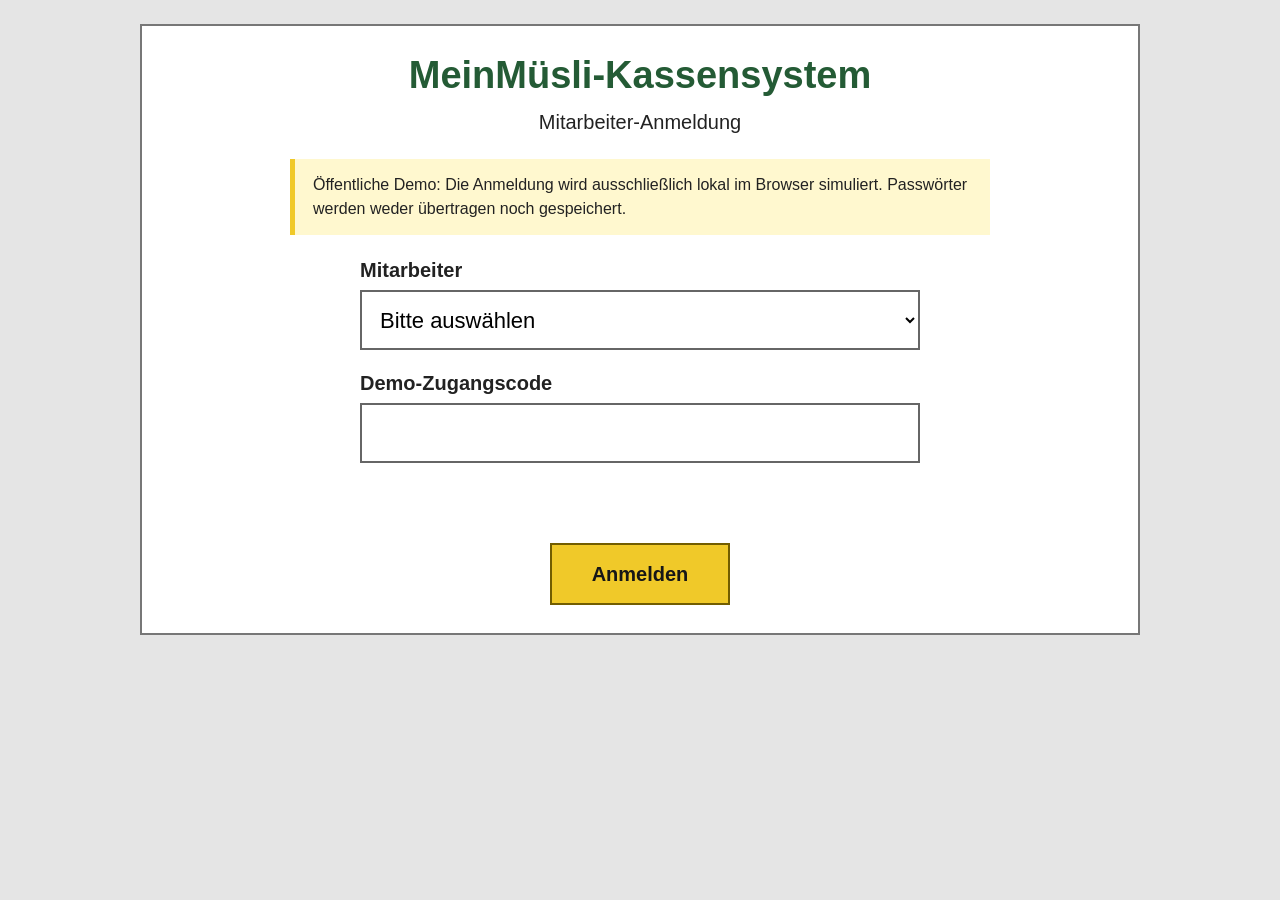
==== basis.html @ 7c129cf6 "feat: Zahlungsabwicklung mit Karte/Bar, Kassenbon und Verkaufsverlauf - neue Seite verlauf.html mit " ====
<!DOCTYPE html>
<html lang="de">
<head>
  <meta charset="UTF-8">
  <meta name="viewport" content="width=device-width, initial-scale=1.0">
  <title>Basis wählen – MeinMüsli</title>
  <link rel="stylesheet" href="stylischermuesli.css">
</head>
<body class="mit-bon" data-seite="basis">
  <main>
    <h1>Basis wählen</h1>
    <p id="mitarbeiterAnzeige" class="mitarbeiter-zeile"></p>

    <!-- Jede große Karte speichert Name und Preis in data-Attributen. -->
    <section class="basis-raster" aria-label="Basissorten">
      <button class="basis-karte" type="button" data-name="Tropic" data-preis="3.50">
        <img src="bilder/tropic.svg" alt="Platzhalterbild für Tropic-Müsli">
        <span class="basis-name">Tropic</span>
        <span class="basis-preis">3,50 €</span>
      </button>

      <button class="basis-karte" type="button" data-name="Bircher" data-preis="3.80">
        <img src="bilder/bircher.svg" alt="Platzhalterbild für Bircher-Müsli">
        <span class="basis-name">Bircher</span>
        <span class="basis-preis">3,80 €</span>
      </button>

      <button class="basis-karte" type="button" data-name="Chocolate" data-preis="4.00">
        <img src="bilder/chocolate.svg" alt="Platzhalterbild für Chocolate-Müsli">
        <span class="basis-name">Chocolate</span>
        <span class="basis-preis">4,00 €</span>
      </button>
    </section>

    <div class="buttonleiste">
      <!-- Zurück führt bewusst zur Mitarbeiter-Anmeldung. -->
      <button class="button-grau" type="button" data-ziel="login.html">Zurück</button>
      <button type="button" data-ziel="verlauf.html">Verkaufsverlauf</button>
    </div>

    <!-- Diese Aktionen stehen während der gesamten Bestellung bereit. -->
    <div class="sitzungsleiste">
      <button class="button-grau bestellung-abbrechen" type="button">Bestellung abbrechen</button>
      <button class="button-grau mitarbeiter-abmelden" type="button">Abmelden</button>
    </div>
  </main>

  <!-- Der Bon wird durch JavaScript gefüllt. -->
  <aside id="bon" class="bon" aria-live="polite"></aside>
  <script src="muesli.js"></script>
</body>
</html>
---- stylischermuesli.css ----
/* Diese Datei gestaltet alle Seiten des Kassensystems. */

/* box-sizing macht Breiten und Abstände leichter berechenbar. */
* {
  box-sizing: border-box;
}

/* Grundeinstellungen für jede Seite. */
body {
  margin: 0;
  padding: 24px;
  background-color: #e5e5e5;
  color: #222222;
  font-family: Arial, Helvetica, sans-serif;
  font-size: 20px;
}

/* Der Hauptbereich steht mittig auf der Seite. */
main {
  width: 100%;
  max-width: 1000px;
  margin: 0 auto;
  padding: 28px;
  background-color: #ffffff;
  border: 2px solid #777777;
}

/* Auf Seiten mit Bon bleibt rechts Platz frei. */
body.mit-bon main {
  max-width: 920px;
  margin-left: auto;
  margin-right: 350px;
}

h1,
h2,
h3 {
  color: #245b35;
}

h1 {
  margin: 0 0 10px;
  text-align: center;
  font-size: 38px;
}

h2 {
  margin: 25px 0 16px;
  text-align: center;
}

p {
  line-height: 1.5;
}

/* Die Mitarbeiteranzeige steht direkt unter der Überschrift. */
.mitarbeiter-zeile,
.seitenhinweis {
  margin: 0 0 22px;
  text-align: center;
}

/* Kennzeichnet die öffentliche Demo und erklärt die lokale Anmeldung. */
.demo-hinweis {
  max-width: 700px;
  margin: 0 auto 24px;
  padding: 14px 18px;
  border-left: 5px solid #f0c929;
  background-color: #fff8cf;
  font-size: 16px;
}

/* Das Login-Formular bleibt schmal und übersichtlich. */
.login-bereich {
  max-width: 560px;
  margin: 0 auto;
}

.formulargruppe {
  margin-bottom: 22px;
}

.formulargruppe label {
  display: block;
  margin-bottom: 8px;
  font-weight: bold;
}

select,
input[type="password"],
input[type="text"] {
  width: 100%;
  min-height: 60px;
  padding: 10px 14px;
  border: 2px solid #666666;
  background-color: #ffffff;
  font-size: 22px;
}

/* Fehlermeldungen sind deutlich sichtbar. */
.fehlermeldung {
  min-height: 30px;
  margin: 14px 0;
  color: #a00000;
  font-weight: bold;
  text-align: center;
}

/* Große Schaltflächen eignen sich für einen Touchscreen. */
button,
.schaltflaeche {
  min-height: 62px;
  padding: 12px 24px;
  border: 2px solid #174326;
  background-color: #28613a;
  color: #ffffff;
  font: inherit;
  font-weight: bold;
  cursor: pointer;
}

button:hover,
button:focus-visible,
.schaltflaeche:hover,
.schaltflaeche:focus-visible {
  background-color: #174326;
  outline: 3px solid #f0c929;
  outline-offset: 2px;
}

/* Gelb kennzeichnet wichtige nächste Schritte. */
.button-gelb {
  border-color: #725d00;
  background-color: #f0c929;
  color: #171717;
}

.button-gelb:hover,
.button-gelb:focus-visible {
  background-color: #d6b21f;
}

/* Grau wird für Zurück- und Lösch-Schaltflächen verwendet. */
.button-grau {
  border-color: #444444;
  background-color: #666666;
}

.button-grau:hover,
.button-grau:focus-visible {
  background-color: #444444;
}

/* Die Navigationsknöpfe stehen ordentlich nebeneinander. */
.buttonleiste {
  display: flex;
  flex-wrap: wrap;
  justify-content: center;
  gap: 14px;
  margin-top: 28px;
}

.buttonleiste button {
  min-width: 180px;
}

/* Abbrechen und Abmelden stehen optisch getrennt von der Navigation. */
.sitzungsleiste {
  display: flex;
  flex-wrap: wrap;
  justify-content: center;
  gap: 12px;
  margin-top: 35px;
  padding-top: 20px;
  border-top: 2px solid #cccccc;
}

.sitzungsleiste button {
  min-width: 190px;
}

/* Die drei Basissorten werden als große Karten angezeigt. */
.basis-raster {
  display: grid;
  grid-template-columns: repeat(3, minmax(180px, 1fr));
  gap: 18px;
}

.basis-karte {
  min-height: 270px;
  padding: 12px;
  border: 4px solid #777777;
  background-color: #ffffff;
  color: #222222;
  text-align: center;
}

.basis-karte:hover,
.basis-karte:focus-visible,
.basis-karte.ausgewaehlt {
  border-color: #245b35;
  background-color: #fff4ae;
  outline: none;
}

.basis-karte img {
  display: block;
  width: 100%;
  height: 170px;
  margin-bottom: 10px;
  border: 1px solid #777777;
  object-fit: cover;
}

.basis-name,
.basis-preis {
  display: block;
}

.basis-name {
  margin-bottom: 6px;
  font-size: 25px;
}

/* Jede Checkbox besitzt eine große anklickbare Fläche. */
.zutaten-raster {
  display: grid;
  grid-template-columns: repeat(2, minmax(260px, 1fr));
  gap: 16px;
}

.auswahlkarte {
  display: flex;
  align-items: center;
  min-height: 110px;
  padding: 18px;
  border: 4px solid #777777;
  background-color: #ffffff;
  cursor: pointer;
}

.auswahlkarte:hover,
.auswahlkarte:focus-within {
  border-color: #245b35;
}

/* JavaScript setzt diese Klasse bei ausgewählten Zutaten. */
.auswahlkarte.ausgewaehlt {
  border-color: #245b35;
  background-color: #fff4ae;
}

.auswahlkarte input {
  width: 32px;
  height: 32px;
  margin: 0 16px 0 0;
  accent-color: #245b35;
}

.zutaten-text {
  display: flex;
  flex: 1;
  flex-wrap: wrap;
  justify-content: space-between;
  gap: 8px 18px;
  font-weight: bold;
}

/* Der laufende Bon steht auf großen Bildschirmen rechts unten. */
.bon {
  position: fixed;
  right: 20px;
  bottom: 20px;
  width: 310px;
  max-height: calc(100vh - 40px);
  overflow-y: auto;
  padding: 18px;
  border: 3px solid #245b35;
  background-color: #fff4ae;
  font-size: 16px;
}

.bon h2 {
  margin: 0 0 12px;
  font-size: 24px;
}

.bon h3 {
  margin: 15px 0 6px;
  font-size: 18px;
}

.bon p,
.bon ul,
.bon ol {
  margin: 5px 0;
  line-height: 1.35;
}

.bon ul,
.bon ol {
  padding-left: 23px;
}

.bon-preis {
  padding-top: 9px;
  border-top: 2px solid #245b35;
  font-size: 19px;
  font-weight: bold;
}

/* Die Kasse zeigt jedes Müsli in einem eigenen Kasten. */
.kassenliste {
  display: grid;
  gap: 18px;
  margin-top: 22px;
}

.kassen-position {
  padding: 18px;
  border: 2px solid #777777;
  background-color: #f4f4f4;
}

.kassen-position h2 {
  margin: 0 0 10px;
  text-align: left;
}

.kassen-position p,
.kassen-position ul {
  margin: 7px 0;
}

.gesamtpreis {
  margin-top: 28px;
  padding: 18px;
  border: 3px solid #245b35;
  background-color: #fff4ae;
  font-size: 28px;
  font-weight: bold;
  text-align: center;
}

/* Der Zahlungsbereich bleibt bewusst einfach und deutlich. */
.zahlungsbereich,
.bon-frage {
  margin-top: 26px;
  padding: 20px;
  border: 3px solid #245b35;
  background-color: #f4f4f4;
}

.zahlungsbereich h2,
.bon-frage h2 {
  margin-top: 0;
}

/* Die gewählte Zahlungsart wird gelb markiert. */
.zahlungsart-ausgewaehlt {
  border-color: #725d00;
  background-color: #f0c929;
  color: #171717;
}

.bar-bereich {
  max-width: 520px;
  margin: 24px auto 0;
}

.karten-bereich {
  margin-top: 22px;
  text-align: center;
}

.karten-status {
  min-height: 30px;
  font-weight: bold;
}

.status-erfolgreich {
  color: #245b35;
}

.status-fehler {
  color: #a00000;
}

/* Schnelle Bargeldbeträge sind etwas kleiner als die Hauptbuttons. */
.schnellgeld {
  display: grid;
  grid-template-columns: repeat(5, 1fr);
  gap: 8px;
  margin-top: 12px;
}

.schnellgeld button {
  min-height: 52px;
  padding: 8px;
}

.bar-bereich label {
  display: block;
  margin-bottom: 8px;
  font-weight: bold;
}

.rueckgeld-ausgabe,
.bon-status {
  min-height: 32px;
  margin: 16px 0 0;
  color: #245b35;
  font-size: 22px;
  font-weight: bold;
  text-align: center;
}

/* Jede Warenkorbposition erhält kleine Bearbeitungsbuttons. */
.positions-aktionen {
  display: flex;
  flex-wrap: wrap;
  gap: 10px;
  margin-top: 15px;
}

.positions-aktionen button {
  min-height: 50px;
  padding: 8px 16px;
}

/* Die Tageszahlen sind wie einfache Kassenfelder aufgebaut. */
.tagesuebersicht {
  padding: 18px;
  border: 3px solid #245b35;
  background-color: #fff4ae;
}

.tagesuebersicht h2 {
  margin-top: 0;
}

.kennzahlen-raster {
  display: grid;
  grid-template-columns: repeat(4, 1fr);
  gap: 12px;
}

.kennzahlen-raster p {
  margin: 0;
  padding: 12px;
  border: 2px solid #777777;
  background-color: #ffffff;
  text-align: center;
}

.kennzahlen-raster strong,
.kennzahlen-raster span {
  display: block;
}

.kennzahlen-raster strong {
  margin-bottom: 5px;
  font-size: 25px;
}

.verkaufs-liste {
  display: grid;
  gap: 16px;
  margin-top: 24px;
}

.verkauf {
  padding: 16px;
  border: 2px solid #777777;
  background-color: #f4f4f4;
}

.verkauf h2 {
  margin: 0 0 8px;
  text-align: left;
}

button:disabled,
input:disabled {
  border-color: #777777;
  background-color: #cccccc;
  color: #555555;
  cursor: not-allowed;
}

/* Auf mittleren Bildschirmen wandert der Bon unter den Inhalt. */
@media (max-width: 1200px) {
  body.mit-bon main {
    margin: 0 auto;
  }

  .bon {
    position: static;
    width: 100%;
    max-width: 920px;
    max-height: none;
    margin: 22px auto 0;
  }
}

/* Auf kleinen Bildschirmen stehen alle Flächen untereinander. */
@media (max-width: 720px) {
  body {
    padding: 10px;
    font-size: 18px;
  }

  main {
    padding: 18px;
  }

  h1 {
    font-size: 30px;
  }

  .basis-raster,
  .zutaten-raster {
    grid-template-columns: 1fr;
  }

  .basis-karte {
    min-height: 230px;
  }

  .basis-karte img {
    height: 135px;
  }

  .buttonleiste {
    flex-direction: column;
  }

  .buttonleiste button {
    width: 100%;
  }

  .sitzungsleiste,
  .schnellgeld,
  .kennzahlen-raster {
    grid-template-columns: 1fr;
  }

  .sitzungsleiste {
    flex-direction: column;
  }

  .sitzungsleiste button {
    width: 100%;
  }

  .schnellgeld {
    display: grid;
  }
}
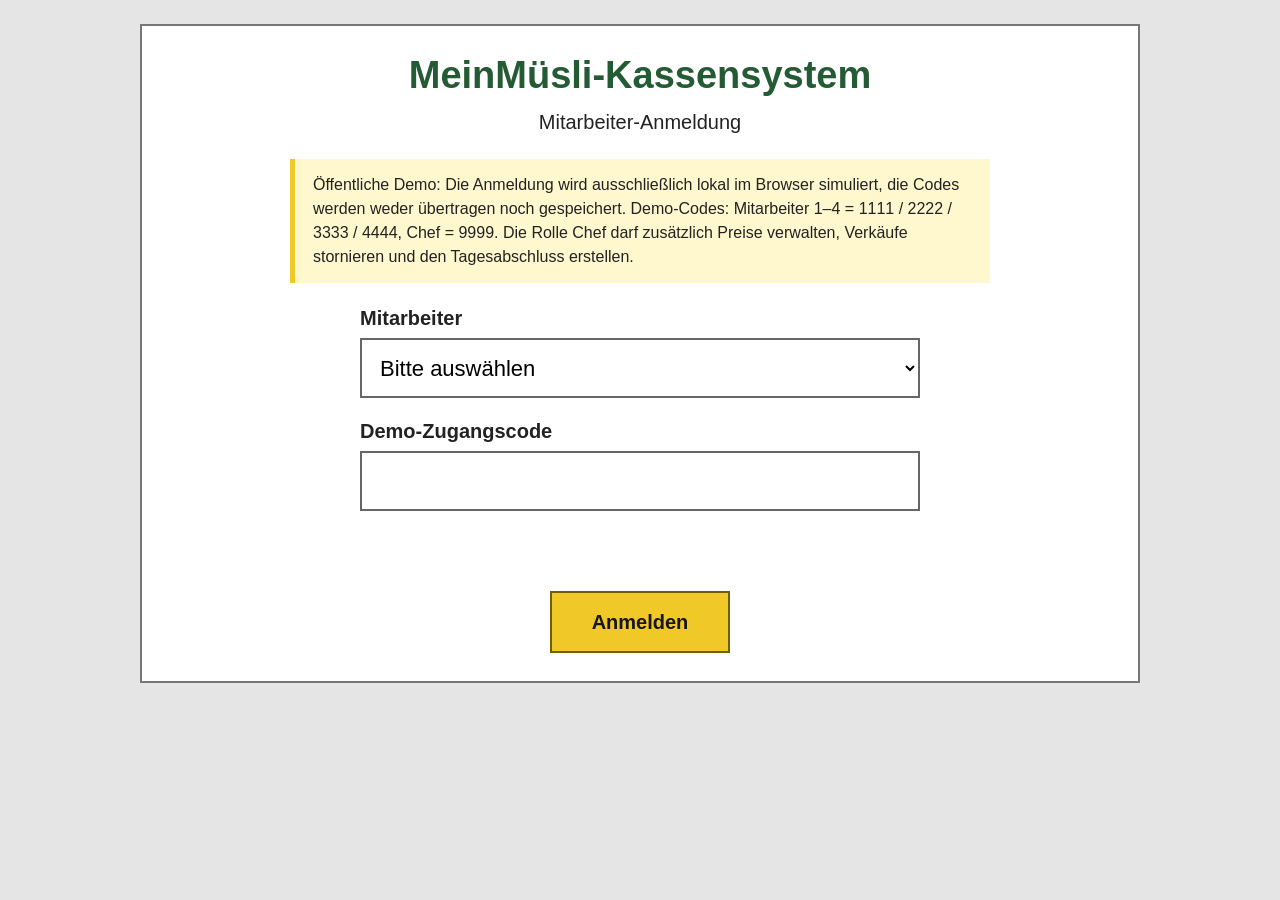
==== commit 2fdcb070: "feat: Kopfleiste, Rollen, Bestand, Mengen, Storno, Filter und Z-Bericht Layout - Kopfleiste auf alle" ====
--- a/basis.html
+++ b/basis.html
@@ -8,45 +8,29 @@
 </head>
 <body class="mit-bon" data-seite="basis">
   <main>
+    <!-- Kopfleiste: Mitarbeiter links, Verkaufsverlauf und Abmelden oben rechts. -->
+    <header class="kopfleiste">
+      <p id="mitarbeiterAnzeige" class="mitarbeiter-zeile"></p>
+      <div class="kopf-aktionen">
+        <button class="button-grau verkaufsverlauf-link" type="button" data-ziel="verlauf.html">Verkaufsverlauf</button>
+        <button class="button-grau mitarbeiter-abmelden" type="button">Abmelden</button>
+      </div>
+    </header>
     <h1>Basis wählen</h1>
-    <p id="mitarbeiterAnzeige" class="mitarbeiter-zeile"></p>
 
-    <!-- Jede große Karte speichert Name und Preis in data-Attributen. -->
-    <section class="basis-raster" aria-label="Basissorten">
-      <button class="basis-karte" type="button" data-name="Tropic" data-preis="3.50">
-        <img src="bilder/tropic.svg" alt="Platzhalterbild für Tropic-Müsli">
-        <span class="basis-name">Tropic</span>
-        <span class="basis-preis">3,50 €</span>
-      </button>
+        <!-- Die Karten werden aus den Produktdaten erzeugt. -->
+    <section id="basisRaster" class="basis-raster" aria-label="Basissorten"></section>
 
-      <button class="basis-karte" type="button" data-name="Bircher" data-preis="3.80">
-        <img src="bilder/bircher.svg" alt="Platzhalterbild für Bircher-Müsli">
-        <span class="basis-name">Bircher</span>
-        <span class="basis-preis">3,80 €</span>
-      </button>
-
-      <button class="basis-karte" type="button" data-name="Chocolate" data-preis="4.00">
-        <img src="bilder/chocolate.svg" alt="Platzhalterbild für Chocolate-Müsli">
-        <span class="basis-name">Chocolate</span>
-        <span class="basis-preis">4,00 €</span>
-      </button>
-    </section>
-
-    <div class="buttonleiste">
-      <!-- Zurück führt bewusst zur Mitarbeiter-Anmeldung. -->
-      <button class="button-grau" type="button" data-ziel="login.html">Zurück</button>
-      <button type="button" data-ziel="verlauf.html">Verkaufsverlauf</button>
-    </div>
-
-    <!-- Diese Aktionen stehen während der gesamten Bestellung bereit. -->
-    <div class="sitzungsleiste">
-      <button class="button-grau bestellung-abbrechen" type="button">Bestellung abbrechen</button>
-      <button class="button-grau mitarbeiter-abmelden" type="button">Abmelden</button>
-    </div>
+    <!-- Abbrechen steht getrennt von der Navigation unten rechts. -->
+    <nav class="abbrechen-leiste" aria-label="Bestellung">
+      <button class="button-abbrechen bestellung-abbrechen" type="button">Bestellung abbrechen</button>
+    </nav>
   </main>
 
   <!-- Der Bon wird durch JavaScript gefüllt. -->
   <aside id="bon" class="bon" aria-live="polite"></aside>
+  <!-- Die Produktdaten stehen in einer eigenen Datei. -->
+  <script src="produkte.js"></script>
   <script src="muesli.js"></script>
 </body>
 </html>
--- a/stylischermuesli.css
+++ b/stylischermuesli.css
@@ -25,8 +25,9 @@
   border: 2px solid #777777;
 }
 
-/* Auf Seiten mit Bon bleibt rechts Platz frei. */
+/* Der Bon steht rechts neben dem Inhalt. main nimmt den Platz links davon ein. */
 body.mit-bon main {
+  width: auto;
   max-width: 920px;
   margin-left: auto;
   margin-right: 350px;
@@ -53,11 +54,41 @@
   line-height: 1.5;
 }
 
-/* Die Mitarbeiteranzeige steht direkt unter der Überschrift. */
+/* Die Mitarbeiteranzeige steht jetzt in der Kopfleiste. */
 .mitarbeiter-zeile,
 .seitenhinweis {
   margin: 0 0 22px;
   text-align: center;
+}
+
+/* Die Kopfleiste trägt Mitarbeiter links und die Sitzungsaktionen rechts. */
+.kopfleiste {
+  display: flex;
+  flex-wrap: wrap;
+  align-items: center;
+  justify-content: space-between;
+  gap: 12px;
+  margin-bottom: 20px;
+  padding-bottom: 16px;
+  border-bottom: 2px solid #cccccc;
+}
+
+.kopfleiste .mitarbeiter-zeile {
+  margin: 0;
+  text-align: left;
+}
+
+.kopf-aktionen {
+  display: flex;
+  flex-wrap: wrap;
+  gap: 10px;
+  margin-left: auto;
+}
+
+.kopf-aktionen button {
+  min-width: 0;
+  min-height: 52px;
+  padding: 10px 18px;
 }
 
 /* Kennzeichnet die öffentliche Demo und erklärt die lokale Anmeldung. */
@@ -164,19 +195,23 @@
   min-width: 180px;
 }
 
-/* Abbrechen und Abmelden stehen optisch getrennt von der Navigation. */
-.sitzungsleiste {
+/* Abbrechen steht als eigene, klar abgesetzte Aktion unten rechts. */
+.abbrechen-leiste {
   display: flex;
-  flex-wrap: wrap;
-  justify-content: center;
-  gap: 12px;
-  margin-top: 35px;
-  padding-top: 20px;
-  border-top: 2px solid #cccccc;
-}
-
-.sitzungsleiste button {
-  min-width: 190px;
+  justify-content: flex-end;
+  margin-top: 30px;
+}
+
+.button-abbrechen {
+  border-color: #8a1414;
+  background-color: #ffffff;
+  color: #8a1414;
+}
+
+.button-abbrechen:hover,
+.button-abbrechen:focus-visible {
+  background-color: #8a1414;
+  color: #ffffff;
 }
 
 /* Die drei Basissorten werden als große Karten angezeigt. */
@@ -441,7 +476,7 @@
 
 .kennzahlen-raster {
   display: grid;
-  grid-template-columns: repeat(4, 1fr);
+  grid-template-columns: repeat(5, 1fr);
   gap: 12px;
 }
 
@@ -478,6 +513,131 @@
 .verkauf h2 {
   margin: 0 0 8px;
   text-align: left;
+}
+
+/* Hinweise für knappen oder fehlenden Bestand. */
+.bestand-hinweis {
+  display: block;
+  margin-top: 8px;
+  color: #a00000;
+  font-weight: bold;
+  font-size: 16px;
+}
+
+.kassen-position .zeilenpreis {
+  margin-top: 4px;
+  color: #245b35;
+  font-weight: bold;
+}
+
+.rueckgeld-vorschlag {
+  min-height: 26px;
+  margin: 8px 0 0;
+  color: #444444;
+  text-align: center;
+}
+
+/* Der Filterbereich der Verlaufsseite. */
+.filterbereich {
+  margin-top: 26px;
+  padding: 20px;
+  border: 3px solid #777777;
+  background-color: #f4f4f4;
+}
+
+.filterbereich h2 {
+  margin-top: 0;
+}
+
+.filter-raster {
+  display: grid;
+  grid-template-columns: repeat(3, 1fr);
+  gap: 16px;
+}
+
+.filter-raster .formulargruppe {
+  margin-bottom: 0;
+}
+
+.filter-ergebnis {
+  margin: 22px 0 0;
+  font-weight: bold;
+  text-align: center;
+}
+
+/* Stornierte Verkäufe werden klar gekennzeichnet. */
+.verkauf-storniert {
+  border-color: #8a1414;
+  background-color: #f7e9e9;
+}
+
+.verkauf-storniert h2,
+.verkauf-storniert .bon-preis {
+  color: #8a1414;
+  text-decoration: line-through;
+}
+
+.storno-hinweis {
+  color: #8a1414;
+  font-weight: bold;
+}
+
+.verkauf-stornieren {
+  margin-top: 10px;
+}
+
+/* Die Verwaltung zeigt Preise und Bestand als einfache Tabelle. */
+.verwaltungsbereich {
+  margin-top: 26px;
+  padding: 20px;
+  border: 3px solid #245b35;
+  background-color: #f4f4f4;
+}
+
+.verwaltungsbereich h2 {
+  margin-top: 0;
+}
+
+.verwaltungs-tabelle {
+  width: 100%;
+  border-collapse: collapse;
+  background-color: #ffffff;
+}
+
+.verwaltungs-tabelle th,
+.verwaltungs-tabelle td {
+  padding: 10px 12px;
+  border: 2px solid #777777;
+  text-align: left;
+}
+
+.verwaltungs-tabelle th {
+  background-color: #245b35;
+  color: #ffffff;
+}
+
+.verwaltung-eingabe {
+  width: 100%;
+  min-height: 52px;
+  padding: 8px 12px;
+  border: 2px solid #666666;
+  font-size: 20px;
+}
+
+.meldung-erfolg,
+.meldung-fehler {
+  min-height: 30px;
+  margin: 16px 0;
+  font-weight: bold;
+  text-align: center;
+}
+
+.meldung-erfolg {
+  color: #245b35;
+}
+
+.meldung-fehler {
+  color: #a00000;
 }
 
 button:disabled,
@@ -488,8 +648,8 @@
   cursor: not-allowed;
 }
 
-/* Auf mittleren Bildschirmen wandert der Bon unter den Inhalt. */
-@media (max-width: 1200px) {
+/* Auf Tablet hochkant und kleinen Geräten wandert der Bon unter den Inhalt. */
+@media (max-width: 1100px) {
   body.mit-bon main {
     margin: 0 auto;
   }
@@ -519,7 +679,8 @@
   }
 
   .basis-raster,
-  .zutaten-raster {
+  .zutaten-raster,
+  .filter-raster {
     grid-template-columns: 1fr;
   }
 
@@ -539,17 +700,24 @@
     width: 100%;
   }
 
-  .sitzungsleiste,
-  .schnellgeld,
   .kennzahlen-raster {
     grid-template-columns: 1fr;
   }
 
-  .sitzungsleiste {
-    flex-direction: column;
-  }
-
-  .sitzungsleiste button {
+  .kopf-aktionen {
+    width: 100%;
+    margin-left: 0;
+  }
+
+  .kopf-aktionen button {
+    flex: 1;
+  }
+
+  .abbrechen-leiste {
+    justify-content: stretch;
+  }
+
+  .abbrechen-leiste button {
     width: 100%;
   }
 
